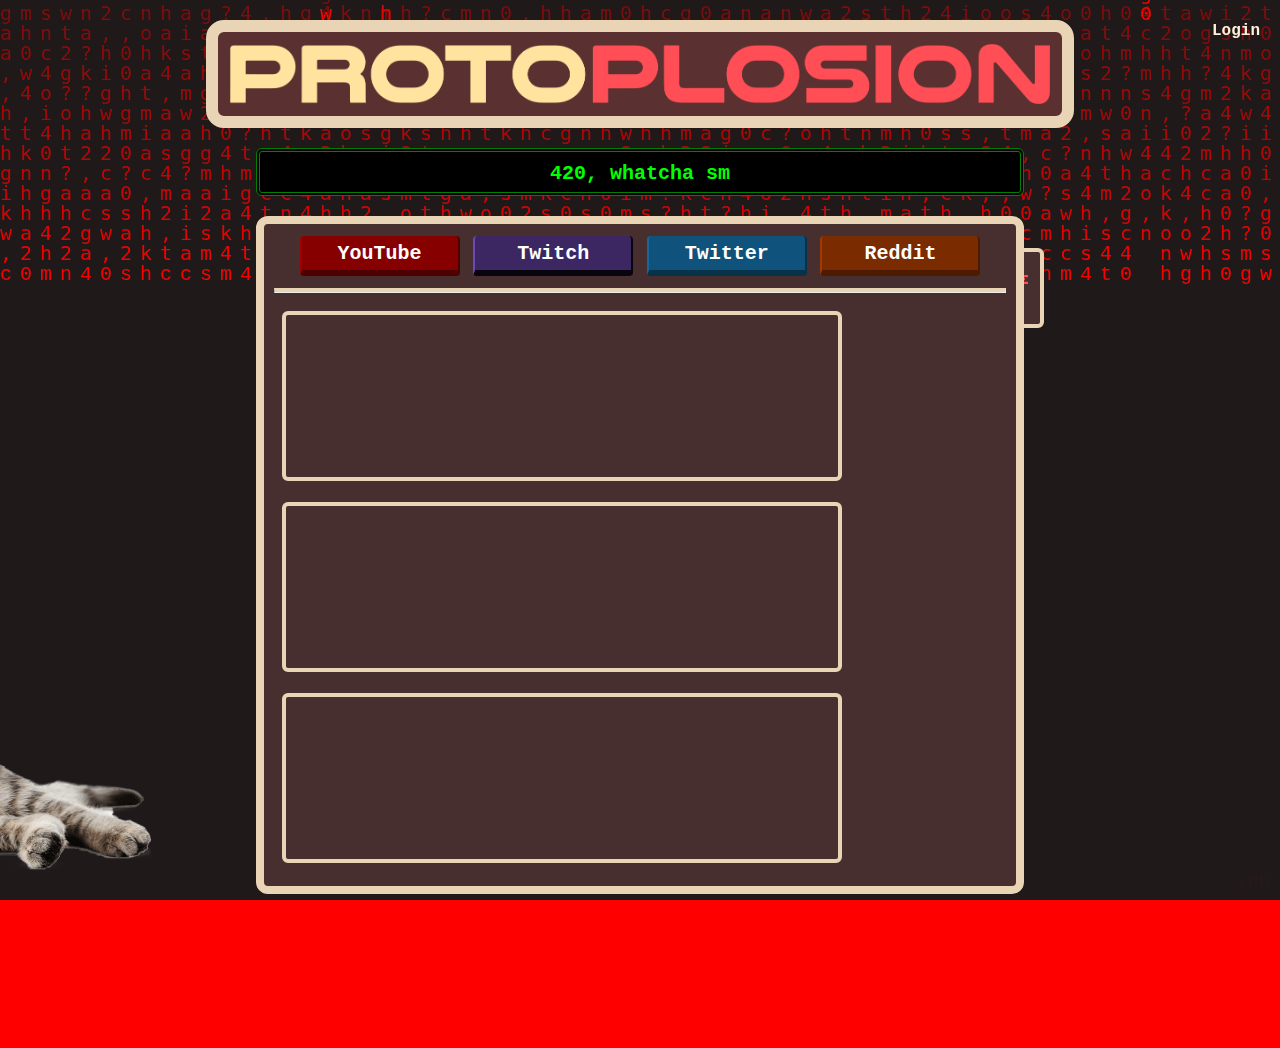
==== index.html @ 3b6937c6 "adjustments" ====
<!DOCTYPE html>
<html lang="en">
    <head>
        <title>Protoplosion</title>
        <meta charset="UTF-8">
        <meta name="description" content="Protoplosion's Offical Website - (Insert splashtext here)">
        <meta name="keywords" content="proto, prototype, protoplosion, games, game, youtube, offical, twitch, twitter, reddit, prototyperror, prototyp, error, mrmrmr, mrprototype, mrpr0totype, minecraft, roblox, portal, tf2, halflife">
        <meta name="author" content="Protoplosion">
        <meta name="viewport" content="width=device-width, initial-scale=1.0">
        <meta name="secret" content="message">
        <link rel="icon" href="icon.ico">
        <link rel="stylesheet" href="style.css">
    </head>
    <body>
        <canvas id="canvas-background"></canvas>
        <div id="top">
            <div id="title">
                <a href="https://youtube.com/@protoplosion"><img src="title.png"></img></a>
            </div>
            <div id="login">
                <button id="login-btn" onclick="location.href='login/';">Login</button>
            </div>
        </div>
        <div id="main">
            <div id="splashbox">
                <h2 id="splashtext" onclick="newSplash();">404</h2>
            </div>
            <div id="misc-links">
                <a class="uthyr" href="uthyr/">Clavis of Uthyr</a>
                <a class="facility" href="facility/">facilitee timeline</a>
                <a class="facility-prime" href="facility-prime/">Pioneer Labs Timeline</a>
            </div>
            <div id="submain">
                <button id="youtube" onclick="location.href='https://youtube.com/@protoplosion';">YouTube</button>
                <button id="twitch" onclick="linkUnavailable('twitch');">Twitch</button>
                <button id="twitter" onclick="linkUnavailable('twitter');">Twitter</button>
                <button id="reddit" onclick="linkUnavailable('reddit');">Reddit</button>
                <hr>
                <div id="games">
                    <iframe id="itch" src="https://itch.io/embed/1841695?linkback=true&amp;border_width=0&amp;bg_color=5a3030&amp;fg_color=fff0da&amp;link_color=ff4e56&amp;border_color=e9d5b6"><a href="https://protoplosion.itch.io/chamber-zero">Chamber: Zero by Protoplosion</a></iframe><br>
                    <iframe id="itch" src="https://itch.io/embed/1848186?linkback=true&amp;border_width=0&amp;bg_color=5a3030&amp;fg_color=fff0da&amp;link_color=ff4e56&amp;border_color=e9d5b6"><a href="https://protoplosion.itch.io/decorate-it">Decorate It! by Protoplosion</a></iframe><br>
                    <iframe id="itch" src="https://itch.io/embed/1211657?linkback=true&amp;border_width=0&amp;bg_color=5a3030&amp;fg_color=fff0da&amp;link_color=ff4e56&amp;border_color=e9d5b6"><a href="https://protoplosion.itch.io/corrupt">Corrupt by Protoplosion</a></iframe>
                </div>
            </div>
            <div id="field">
                <p>72616e646f6d2d776562736974652d6d6164652d62792d70726f746f2d686f737465642d6f6e2e6e65746c6966792e617070</p>
            </div>
        </div>
        <div id="cat">
            <img id="catimg" src="cat.png" onclick="meow();"></img>
        </div>
        <div id="hidden">
            <h3 onclick="sup()">sup</h3>
        </div>
        <img id="tardis" src="tardis.webp" onclick="dematerialise();"></img>
        <script src="script.js"></script>
    </body>
</html>
---- style.css ----
* {
    padding: 0;
    margin: 0;
    font-family: "Courier New", "Courier", monospace;
    font-weight: bold;
    user-select: none;
}

:root {
    --color0: #fff0da; /*text colour*/
    --color1: #5a3030; /*primary*/
    --color2: #482f2f; /*secondary*/
    --color3: #261919; /*background*/
    --color4: #e9d5b6; /*border colour*/
    --color5: #ff4e56; /*link colour*/
}

body {
    background-color: #ff0000;
    background-image: url("vignette.png");
    background-repeat: no-repeat;
    background-attachment: fixed;
    background-size: 100%;
    text-align: center;
    color: var(--color0);
    margin: 0;
    padding: 0;
    position: absolute;
    top: 0;
    left: 0;
    width: 100%;
    height: 100%;
    animation: fadeInAnimation ease 86400s;
    animation-iteration-count: 1;
    animation-fill-mode: forwards;
}

@keyframes fadeInAnimation {
    0% {opacity: 1;}
    100% {opacity: 0;}
}

#canvas-background {
    position: fixed;
    top: 0;
    left: 0;
    width: 100%;
    height: 100%;
}

#top {
    position: relative;
    margin-top: 20px;
    width: 100%;
}

#title {
    background: var(--color1);
    margin: auto;
    border-width: 12px;
    border-radius: 18px;
    border-style: solid;
    border-color: var(--color4);
    padding: 12px;
    width: fit-content;
    height: 60px;
}

#login {
    position: absolute;
    height: 100%;
    top: -6px;
    right: 6px;
}

#main {
    position: relative;
    margin: 0 20%;
    height: 100%;
}

#splashbox {
    background: #000000;
    margin-top: 20px;
    border-width: 4px;
    border-radius: 6px;
    border-style: double;
    border-color: #008000;
    padding: 10px;
    height: 20px;
}

#misc-links {
    background: var(--color2);
    border-width: 4px;
    border-radius: 6px;
    border-style: solid;
    border-color: var(--color4);
    position: absolute;
    top: 100px;
    right: -20px;
    width: 240px;
    transition: right 0.2s;
    z-index: 5;
}

#misc-links:hover {right: -240px;}

#misc-links a {
    font-weight: 100;
    color: var(--color5);
    text-align: left;
    padding: 4px;
    padding-left: 20px;
    display: block;
    transition: background 0.2s;
}

@font-face {
    font-family: uthyr;
    src: url(uthyr/fonts/stowe-open-face/STOWE_OF.otf);
}

a.uthyr {font-family: uthyr;}

@font-face {
    font-family: facility;
    src: url(facility/fonts/cyberdyne/cyberdyne.ttf);
}

a.facility {font-family: facility;}

@font-face {
    font-family: facility-prime;
    src: url(facility-prime/fonts/bugaki/Bugaki.ttf);
}

a.facility-prime {font-family: facility-prime;}

#misc-links a:hover {
    color: var(--color0);
    background: var(--color1);
}

#submain {
    background: var(--color2);
    margin-top: 20px;
    border-width: 8px;
    border-radius: 12px;
    border-style: solid;
    border-color: var(--color4);
    padding: 10px;
    position: relative;
    z-index: 10;
}

#games {text-align: left;}

#itch {
    margin: 8px;
    border-width: 4px;
    border-radius: 6px;
    border-style: solid;
    border-color: var(--color4);
    width: 552px;
    height: 162px;
    transition: width 0.5s;
}

#itch:hover {width: 752px;}

#cat {
    position: absolute;
    bottom: 10px;
    left: -400px;
}

#catimg {transition: transform 0.3s cubic-bezier(0.165, 0.84, 0.44, 1);}

#catimg:hover {transform: translateX(350px);}

#hidden {
    color: var(--color3);
    position: fixed;
    bottom: 8px;
    right: 10px;
    transition: color 1s ease-in-out;
    cursor: help;
}

#hidden:hover {color: var(--color0);}

#tardis {
    position: fixed;
    top: 0%;
    left: -10%;
    width: 10%;
    height: auto;
    animation: tardisFly linear 3s;
    animation-iteration-count: 1;
    animation-delay: 120s;
}

.dematerialise {
    transition: 2s;
    opacity: 0%;
}

@keyframes tardisFly {
    0% {top: 20%; left: -10%;}
    100% {top: 60%; left: 100%;}
}

h1 {font-size: 40px;}

img {height: 100%;}

p {
    color: #00000000;
    margin: 10px;
    font-size: 8px;
    text-align: left;
}

a {
    color: var(--color0);
    text-decoration: none;
}

hr {
    margin: 10px 0px;
    border-top: 4px solid var(--color4);
}

h2 {
    font-size: 20px;
    color: #00ff00;
    white-space: nowrap;
    overflow: hidden;
    text-overflow: ellipsis;
}

button {
    background: var(--color1);
    margin: 2px;
    border-width: 2px;
    border-top: 0px;
    border-bottom: 6px;
    border-radius: 4px;
    border-style: outset;
    border-color: var(--color1);
    padding: 0;
    width: 160px;
    height: 40px;
    text-align: center;
    font-size: 20px;
    cursor: pointer;
    color: #ffffff;
    white-space: nowrap;
    transition: background 0.2s ease-in-out, border-color 0.2s ease-in-out;
}

#login-btn {
    background: none;
    border: none;
    padding: 6px 12px;
    width: fit-content;
    height: fit-content;
    font-size: 16px;
    color: var(--color0);
}

#youtube {
    background: #860000;
    border-color: #a10000;
}

#twitch {
    background: #3c2763;
    border-color: #3c2763;
}

#twitter {
    background: #0f527c;
    border-color: #13699e;
}

#reddit {
    background: #7a2b00;
    border-color: #a33800;
}

#youtube:hover {
    background: #ff0000;
    border-color: #ff0000;
}

#twitch:hover {
    background: #6441a5;
    border-color: #6441a5;
}

#twitter:hover {
    background: #1da1f2;
    border-color: #1da1f2;
}

#reddit:hover {
    background: #ff5700;
    border-color: #ff5700;
}
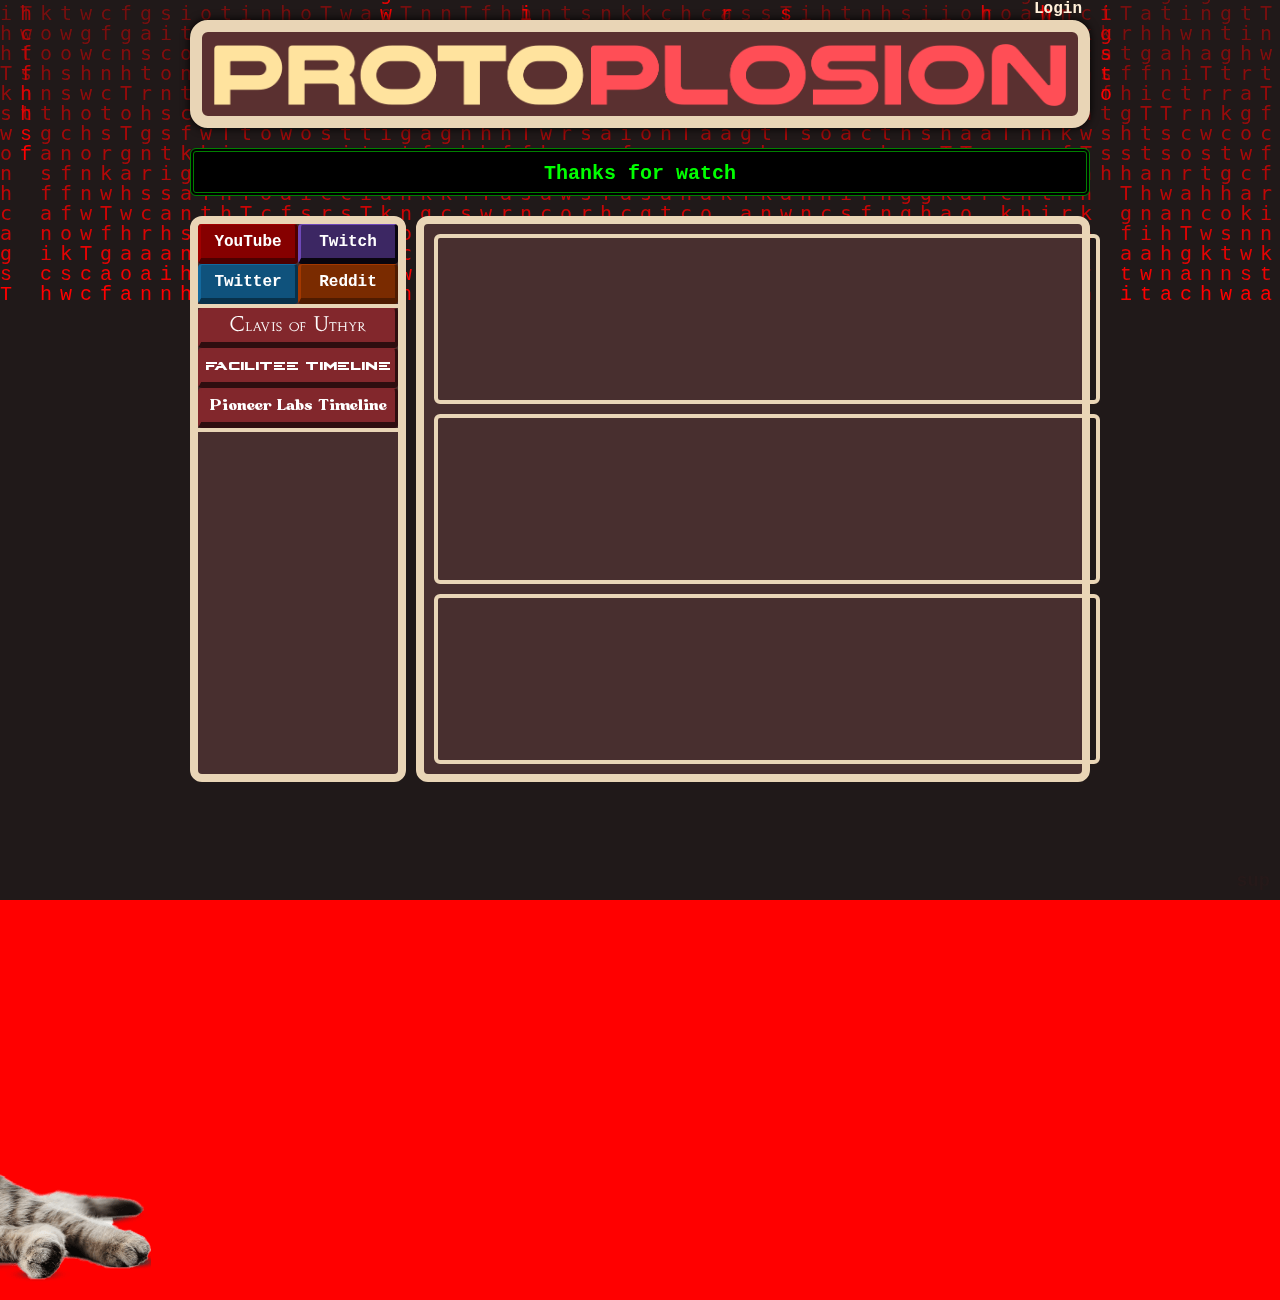
==== commit b5b1b9b6: "better ui" ====
--- a/index.html
+++ b/index.html
@@ -13,46 +13,47 @@
     </head>
     <body>
         <canvas id="canvas-background"></canvas>
-        <div id="top">
+        <div id="main">
             <div id="title">
-                <a href="https://youtube.com/@protoplosion"><img src="title.png"></img></a>
+                <a href="https://youtube.com/@protoplosion"><img src="title.png"></a>
             </div>
             <div id="login">
                 <button id="login-btn" onclick="location.href='login/';">Login</button>
             </div>
-        </div>
-        <div id="main">
             <div id="splashbox">
                 <h2 id="splashtext" onclick="newSplash();">404</h2>
             </div>
-            <div id="misc-links">
-                <a class="uthyr" href="uthyr/">Clavis of Uthyr</a>
-                <a class="facility" href="facility/">facilitee timeline</a>
-                <a class="facility-prime" href="facility-prime/">Pioneer Labs Timeline</a>
-            </div>
-            <div id="submain">
-                <button id="youtube" onclick="location.href='https://youtube.com/@protoplosion';">YouTube</button>
-                <button id="twitch" onclick="linkUnavailable('twitch');">Twitch</button>
-                <button id="twitter" onclick="linkUnavailable('twitter');">Twitter</button>
-                <button id="reddit" onclick="linkUnavailable('reddit');">Reddit</button>
-                <hr>
-                <div id="games">
-                    <iframe id="itch" src="https://itch.io/embed/1841695?linkback=true&amp;border_width=0&amp;bg_color=5a3030&amp;fg_color=fff0da&amp;link_color=ff4e56&amp;border_color=e9d5b6"><a href="https://protoplosion.itch.io/chamber-zero">Chamber: Zero by Protoplosion</a></iframe><br>
-                    <iframe id="itch" src="https://itch.io/embed/1848186?linkback=true&amp;border_width=0&amp;bg_color=5a3030&amp;fg_color=fff0da&amp;link_color=ff4e56&amp;border_color=e9d5b6"><a href="https://protoplosion.itch.io/decorate-it">Decorate It! by Protoplosion</a></iframe><br>
-                    <iframe id="itch" src="https://itch.io/embed/1211657?linkback=true&amp;border_width=0&amp;bg_color=5a3030&amp;fg_color=fff0da&amp;link_color=ff4e56&amp;border_color=e9d5b6"><a href="https://protoplosion.itch.io/corrupt">Corrupt by Protoplosion</a></iframe>
-                </div>
-            </div>
+            <table id="submain">
+                <tr>
+                    <td id="nav">
+                        <button id="youtube" onclick="location.href='https://youtube.com/@protoplosion';" onmouseover="keypress();">YouTube</button>
+                        <button id="twitch" onclick="linkUnavailable('twitch');" onmouseover="keypress();">Twitch</button>
+                        <button id="twitter" onclick="linkUnavailable('twitter');" onmouseover="keypress();">Twitter</button>
+                        <button id="reddit" onclick="linkUnavailable('reddit');" onmouseover="keypress();">Reddit</button>
+                        <hr>
+                        <button id="uthyr" onclick="location.href='uthyr/';" onmouseover="keypress();">Clavis of Uthyr</button>
+                        <button id="facility" onclick="location.href='facility/';" onmouseover="keypress();">facilitee timeline</button>
+                        <button id="facility-prime" onclick="location.href='facility-prime/';" onmouseover="keypress();">Pioneer Labs Timeline</button>
+                        <hr>
+                    </td>
+                    <td id="content">
+                        <iframe id="itch" src="https://itch.io/embed/1841695?linkback=true&amp;border_width=0&amp;bg_color=5a3030&amp;fg_color=fff0da&amp;link_color=ff4e56&amp;border_color=e9d5b6"><a href="https://protoplosion.itch.io/chamber-zero">Chamber: Zero by Protoplosion</a></iframe>
+                        <iframe id="itch" src="https://itch.io/embed/1848186?linkback=true&amp;border_width=0&amp;bg_color=5a3030&amp;fg_color=fff0da&amp;link_color=ff4e56&amp;border_color=e9d5b6"><a href="https://protoplosion.itch.io/decorate-it">Decorate It! by Protoplosion</a></iframe>
+                        <iframe id="itch" src="https://itch.io/embed/1211657?linkback=true&amp;border_width=0&amp;bg_color=5a3030&amp;fg_color=fff0da&amp;link_color=ff4e56&amp;border_color=e9d5b6"><a href="https://protoplosion.itch.io/corrupt">Corrupt by Protoplosion</a></iframe>
+                    </td>
+                </tr>
+            </table>
             <div id="field">
                 <p>72616e646f6d2d776562736974652d6d6164652d62792d70726f746f2d686f737465642d6f6e2e6e65746c6966792e617070</p>
             </div>
         </div>
         <div id="cat">
-            <img id="catimg" src="cat.png" onclick="meow();"></img>
+            <img id="catimg" src="cat.png" onclick="meow();">
         </div>
         <div id="hidden">
             <h3 onclick="sup()">sup</h3>
         </div>
-        <img id="tardis" src="tardis.webp" onclick="dematerialise();"></img>
+        <img id="tardis" src="tardis.webp" onclick="dematerialise();">
         <script src="script.js"></script>
     </body>
 </html>
--- a/style.css
+++ b/style.css
@@ -4,6 +4,7 @@
     font-family: "Courier New", "Courier", monospace;
     font-weight: bold;
     user-select: none;
+    cursor: url(cursor.png), pointer;
 }
 
 :root {
@@ -56,7 +57,7 @@
 
 #title {
     background: var(--color1);
-    margin: auto;
+    margin: 0 10px;
     border-width: 12px;
     border-radius: 18px;
     border-style: solid;
@@ -64,6 +65,11 @@
     padding: 12px;
     width: fit-content;
     height: 60px;
+    box-shadow: 0px 0px 10px 0px black;
+}
+
+#title img {
+    width: 100%;
 }
 
 #login {
@@ -74,13 +80,16 @@
 }
 
 #main {
+    margin: auto;
+    padding-top: 20px;
     position: relative;
-    margin: 0 20%;
+    width: 920px;
     height: 100%;
 }
 
 #splashbox {
     background: #000000;
+    margin: 0 10px;
     margin-top: 20px;
     border-width: 4px;
     border-radius: 6px;
@@ -88,94 +97,60 @@
     border-color: #008000;
     padding: 10px;
     height: 20px;
-}
-
-#misc-links {
+    cursor: url(cursor-splash.png), auto;
+}
+
+#splashtext {cursor: url(cursor-splash.png), auto;}
+
+#submain {
+    margin-top: 20px;
+    border-spacing: 10px 0;
+}
+
+#submain td {
     background: var(--color2);
+    border-width: 8px;
+    border-radius: 12px;
+    border-style: solid;
+    border-color: var(--color4);
+    vertical-align: top;
+}
+
+#nav table {
+    border-right: 0px;
+    border-collapse: collapse;
+}
+
+hr {
+    border: none;
+    border-top: 4px solid var(--color4);
+    width: 100%;
+}
+
+#content {width: 100%;}
+
+#itch {
+    margin: 10px;
     border-width: 4px;
     border-radius: 6px;
     border-style: solid;
     border-color: var(--color4);
-    position: absolute;
-    top: 100px;
-    right: -20px;
-    width: 240px;
-    transition: right 0.2s;
-    z-index: 5;
-}
-
-#misc-links:hover {right: -240px;}
-
-#misc-links a {
-    font-weight: 100;
-    color: var(--color5);
-    text-align: left;
-    padding: 4px;
-    padding-left: 20px;
+    width: 100%;
+    height: 162px;
     display: block;
-    transition: background 0.2s;
-}
-
-@font-face {
-    font-family: uthyr;
-    src: url(uthyr/fonts/stowe-open-face/STOWE_OF.otf);
-}
-
-a.uthyr {font-family: uthyr;}
-
-@font-face {
-    font-family: facility;
-    src: url(facility/fonts/cyberdyne/cyberdyne.ttf);
-}
-
-a.facility {font-family: facility;}
-
-@font-face {
-    font-family: facility-prime;
-    src: url(facility-prime/fonts/bugaki/Bugaki.ttf);
-}
-
-a.facility-prime {font-family: facility-prime;}
-
-#misc-links a:hover {
-    color: var(--color0);
-    background: var(--color1);
-}
-
-#submain {
-    background: var(--color2);
-    margin-top: 20px;
-    border-width: 8px;
-    border-radius: 12px;
-    border-style: solid;
-    border-color: var(--color4);
-    padding: 10px;
-    position: relative;
-    z-index: 10;
-}
-
-#games {text-align: left;}
-
-#itch {
-    margin: 8px;
-    border-width: 4px;
-    border-radius: 6px;
-    border-style: solid;
-    border-color: var(--color4);
-    width: 552px;
-    height: 162px;
     transition: width 0.5s;
 }
-
-#itch:hover {width: 752px;}
 
 #cat {
     position: absolute;
-    bottom: 10px;
+    bottom: -400px;
     left: -400px;
 }
 
-#catimg {transition: transform 0.3s cubic-bezier(0.165, 0.84, 0.44, 1);}
+#catimg {
+    cursor: url(hand.png), auto;
+    transition: transform 0.3s cubic-bezier(0.165, 0.84, 0.44, 1);
+}
 
 #catimg:hover {transform: translateX(350px);}
 
@@ -185,7 +160,10 @@
     bottom: 8px;
     right: 10px;
     transition: color 1s ease-in-out;
-    cursor: help;
+}
+
+h3 {
+    cursor: url(cursor-help.png), auto;
 }
 
 #hidden:hover {color: var(--color0);}
@@ -198,7 +176,8 @@
     height: auto;
     animation: tardisFly linear 3s;
     animation-iteration-count: 1;
-    animation-delay: 120s;
+    animation-delay: 10s;
+    z-index: 15;
 }
 
 .dematerialise {
@@ -213,23 +192,18 @@
 
 h1 {font-size: 40px;}
 
-img {height: 100%;}
+
 
 p {
     color: #00000000;
     margin: 10px;
-    font-size: 8px;
-    text-align: left;
+    font-size: 10px;
+    user-select: auto;
 }
 
 a {
     color: var(--color0);
     text-decoration: none;
-}
-
-hr {
-    margin: 10px 0px;
-    border-top: 4px solid var(--color4);
 }
 
 h2 {
@@ -241,23 +215,28 @@
 }
 
 button {
-    background: var(--color1);
-    margin: 2px;
-    border-width: 2px;
-    border-top: 0px;
+    background: #82272c;
+    margin: 0;
+    border-width: 3px;
+    border-top: 1px;
     border-bottom: 6px;
     border-radius: 4px;
     border-style: outset;
-    border-color: var(--color1);
+    border-color: #82272c;
     padding: 0;
-    width: 160px;
+    width: 200px;
     height: 40px;
     text-align: center;
-    font-size: 20px;
-    cursor: pointer;
+    font-size: 16px;
     color: #ffffff;
     white-space: nowrap;
-    transition: background 0.2s ease-in-out, border-color 0.2s ease-in-out;
+    float: left;
+    transition: background 0.1s ease-in-out, border-color 0.1s ease-in-out;
+}
+
+button:hover {
+    background: var(--color5);
+    border-color: var(--color5);
 }
 
 #login-btn {
@@ -273,21 +252,25 @@
 #youtube {
     background: #860000;
     border-color: #a10000;
+    width: 100px;
 }
 
 #twitch {
     background: #3c2763;
     border-color: #3c2763;
+    width: 100px;
 }
 
 #twitter {
     background: #0f527c;
     border-color: #13699e;
+    width: 100px;
 }
 
 #reddit {
     background: #7a2b00;
     border-color: #a33800;
+    width: 100px;
 }
 
 #youtube:hover {
@@ -309,3 +292,36 @@
     background: #ff5700;
     border-color: #ff5700;
 }
+
+@font-face {
+    font-family: uthyr;
+    src: url(uthyr/fonts/stowe-titling/STOWE___.otf);
+}
+
+#uthyr {
+    font-family: uthyr;
+    font-size: 20px;
+    font-weight: 100;
+}
+
+@font-face {
+    font-family: facility;
+    src: url(facility/fonts/cyberdyne/cyberdyne.ttf);
+}
+
+#facility {
+    font-family: facility;
+    font-size: 14px;
+    font-weight: 100;
+}
+
+@font-face {
+    font-family: facility-prime;
+    src: url(facility-prime/fonts/bugaki/Bugaki.ttf);
+}
+
+#facility-prime {
+    font-family: facility-prime;
+    font-size: 14px;
+    font-weight: 100;
+}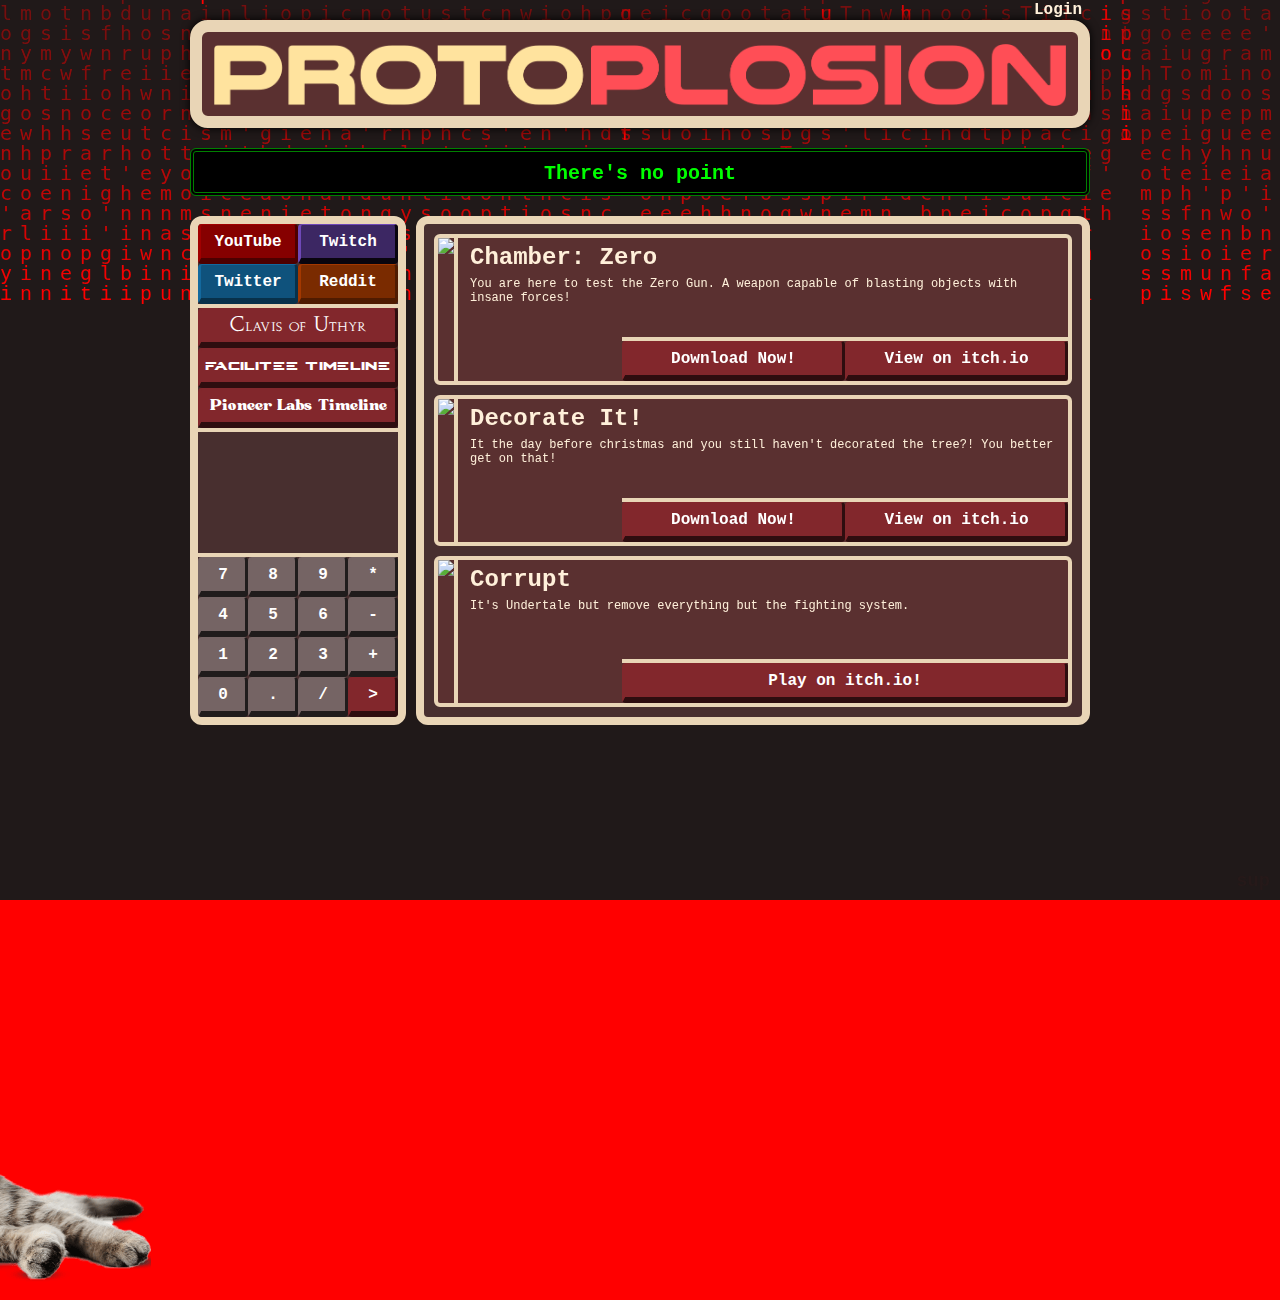
==== commit 2ebdc1d3: "keypad and polish" ====
--- a/index.html
+++ b/index.html
@@ -18,7 +18,7 @@
                 <a href="https://youtube.com/@protoplosion"><img src="title.png"></a>
             </div>
             <div id="login">
-                <button id="login-btn" onclick="location.href='login/';">Login</button>
+                <a id="login-btn" href="login/">Login</a>
             </div>
             <div id="splashbox">
                 <h2 id="splashtext" onclick="newSplash();">404</h2>
@@ -26,20 +26,65 @@
             <table id="submain">
                 <tr>
                     <td id="nav">
-                        <button id="youtube" onclick="location.href='https://youtube.com/@protoplosion';" onmouseover="keypress();">YouTube</button>
-                        <button id="twitch" onclick="linkUnavailable('twitch');" onmouseover="keypress();">Twitch</button>
-                        <button id="twitter" onclick="linkUnavailable('twitter');" onmouseover="keypress();">Twitter</button>
-                        <button id="reddit" onclick="linkUnavailable('reddit');" onmouseover="keypress();">Reddit</button>
+                        <button id="youtube" onclick="location.href='https://youtube.com/@protoplosion';">YouTube</button>
+                        <button id="twitch" onclick="linkUnavailable('twitch');">Twitch</button>
+                        <button id="twitter" onclick="linkUnavailable('twitter');">Twitter</button>
+                        <button id="reddit" onclick="linkUnavailable('reddit');">Reddit</button>
                         <hr>
-                        <button id="uthyr" onclick="location.href='uthyr/';" onmouseover="keypress();">Clavis of Uthyr</button>
-                        <button id="facility" onclick="location.href='facility/';" onmouseover="keypress();">facilitee timeline</button>
-                        <button id="facility-prime" onclick="location.href='facility-prime/';" onmouseover="keypress();">Pioneer Labs Timeline</button>
+                        <button id="uthyr" onclick="location.href='uthyr/';">Clavis of Uthyr</button>
+                        <button id="facility" onclick="location.href='facility/';">facilitee timeline</button>
+                        <button id="facility-prime" onclick="location.href='facility-prime/';">Pioneer Labs Timeline</button>
                         <hr>
+                        <div id="keypad">
+                            <hr>
+                            <button class="keypad" onclick="keypad('7');">7</button><button class="keypad" onclick="keypad('8');">8</button><button class="keypad" onclick="keypad('9');">9</button><button class="keypad" onclick="keypad('*');">*</button>
+                            <button class="keypad" onclick="keypad('4');">4</button><button class="keypad" onclick="keypad('5');">5</button><button class="keypad" onclick="keypad('6');">6</button><button class="keypad" onclick="keypad('-');">-</button>
+                            <button class="keypad" onclick="keypad('1');">1</button><button class="keypad" onclick="keypad('2');">2</button><button class="keypad" onclick="keypad('3');">3</button><button class="keypad" onclick="keypad('+');">+</button>
+                            <button class="keypad" onclick="keypad('0');">0</button><button class="keypad" onclick="keypad('.');">.</button><button class="keypad" onclick="keypad('/');">/</button><button class="enter" onclick="enter();">></button>
+                        </div>
                     </td>
                     <td id="content">
-                        <iframe id="itch" src="https://itch.io/embed/1841695?linkback=true&amp;border_width=0&amp;bg_color=5a3030&amp;fg_color=fff0da&amp;link_color=ff4e56&amp;border_color=e9d5b6"><a href="https://protoplosion.itch.io/chamber-zero">Chamber: Zero by Protoplosion</a></iframe>
-                        <iframe id="itch" src="https://itch.io/embed/1848186?linkback=true&amp;border_width=0&amp;bg_color=5a3030&amp;fg_color=fff0da&amp;link_color=ff4e56&amp;border_color=e9d5b6"><a href="https://protoplosion.itch.io/decorate-it">Decorate It! by Protoplosion</a></iframe>
-                        <iframe id="itch" src="https://itch.io/embed/1211657?linkback=true&amp;border_width=0&amp;bg_color=5a3030&amp;fg_color=fff0da&amp;link_color=ff4e56&amp;border_color=e9d5b6"><a href="https://protoplosion.itch.io/corrupt">Corrupt by Protoplosion</a></iframe>
+                        <div class="itch">
+                            <div>
+                                <img src="https://img.itch.zone/aW1nLzEwODA3MDk1LnBuZw==/180x143%23c/X8ldP%2F.png">
+                            </div>
+                            <div class="vr"></div>
+                            <div class="itch-content">
+                                <h2>Chamber: Zero</h2>
+                                <p>You are here to test the Zero Gun. A weapon capable of blasting objects with insane forces!</p>
+                                <div class="itch-buttons">
+                                    <button onclick="window.open('https://protoplosion.itch.io/chamber-zero/purchase?popup=1','popup','width=600,height=600'); return false;">Download Now!</button>
+                                    <button onclick="location.href='https://protoplosion.itch.io/chamber-zero'">View on itch.io</button>
+                                </div>
+                            </div>
+                        </div>
+                        <div class="itch">
+                            <div>
+                                <img src="https://img.itch.zone/aW1nLzEwODQ4MTczLnBuZw==/180x143%23c/inzBnR.png">
+                            </div>
+                            <div class="vr"></div>
+                            <div class="itch-content">
+                                <h2>Decorate It!</h2>
+                                <p>It the day before christmas and you still haven't decorated the tree?! You better get on that!</p>
+                                <div class="itch-buttons">
+                                    <button onclick="window.open('https://protoplosion.itch.io/decorate-it/purchase?popup=1','popup','width=600,height=600'); return false;">Download Now!</button>
+                                    <button onclick="location.href='https://protoplosion.itch.io/decorate-it'">View on itch.io</button>
+                                </div>
+                            </div>
+                        </div>
+                        <div class="itch">
+                            <div>
+                                <img src="https://img.itch.zone/aW1nLzcwNzI1NjIucG5n/180x143%23c/JimC69.png">
+                            </div>
+                            <div class="vr"></div>
+                            <div class="itch-content">
+                                <h2>Corrupt</h2>
+                                <p>It's Undertale but remove everything but the fighting system.</p>
+                                <div class="itch-buttons">
+                                    <button id="play-on-itch" onclick="location.href='https://protoplosion.itch.io/corrupt'">Play on itch.io!</button>
+                                </div>
+                            </div>
+                        </div>
                     </td>
                 </tr>
             </table>
--- a/style.css
+++ b/style.css
@@ -39,6 +39,25 @@
 @keyframes fadeInAnimation {
     0% {opacity: 1;}
     100% {opacity: 0;}
+}
+
+#wall {
+    background: #000000bb;
+    margin: 0;
+    padding: 0;
+    position: fixed;
+    top: 0;
+    left: 0;
+    width: 100%;
+    height: 100%;
+}
+
+#wall button {
+    position: fixed;
+    top: 40%;
+    left: 50%;
+    width: 100px;
+    transform: translate(-50%, -50%);
 }
 
 #canvas-background {
@@ -68,14 +87,11 @@
     box-shadow: 0px 0px 10px 0px black;
 }
 
-#title img {
-    width: 100%;
-}
+#title img {width: 100%;}
 
 #login {
     position: absolute;
-    height: 100%;
-    top: -6px;
+    top: 1px;
     right: 6px;
 }
 
@@ -100,7 +116,14 @@
     cursor: url(cursor-splash.png), auto;
 }
 
-#splashtext {cursor: url(cursor-splash.png), auto;}
+#splashtext {
+    font-size: 20px;
+    color: #00ff00;
+    white-space: nowrap;
+    overflow: hidden;
+    text-overflow: ellipsis;
+    cursor: url(cursor-splash.png), auto;
+}
 
 #submain {
     margin-top: 20px;
@@ -116,10 +139,7 @@
     vertical-align: top;
 }
 
-#nav table {
-    border-right: 0px;
-    border-collapse: collapse;
-}
+#nav {position: relative;}
 
 hr {
     border: none;
@@ -127,19 +147,54 @@
     width: 100%;
 }
 
+#keypad {
+    position: absolute;
+    bottom: 0;
+}
+
 #content {width: 100%;}
 
-#itch {
+.itch {
+    background: var(--color1);
     margin: 10px;
     border-width: 4px;
     border-radius: 6px;
     border-style: solid;
     border-color: var(--color4);
-    width: 100%;
-    height: 162px;
-    display: block;
-    transition: width 0.5s;
-}
+    position: relative;
+    height: 143px;
+    text-align: left;
+    display: flex;
+}
+
+.itch div {float: left;}
+
+.vr {
+    border-left: 4px solid var(--color4);
+    height: 100%;
+}
+
+.itch h2 {
+    font-size: 24px;
+    padding: 6px 12px;
+}
+
+.itch p {
+    font-size: 12px;
+    font-weight: 100;
+    padding: 0 12px;
+}
+
+.itch-buttons {
+    border-top: 4px solid var(--color4);
+    position: absolute;
+    bottom: 0;
+    left: 184px;
+}
+
+.itch button {width: 223px;}
+
+#play-on-itch {width: 446px;}
 
 #cat {
     position: absolute;
@@ -162,9 +217,7 @@
     transition: color 1s ease-in-out;
 }
 
-h3 {
-    cursor: url(cursor-help.png), auto;
-}
+h3 {cursor: url(cursor-help.png), auto;}
 
 #hidden:hover {color: var(--color0);}
 
@@ -176,7 +229,7 @@
     height: auto;
     animation: tardisFly linear 3s;
     animation-iteration-count: 1;
-    animation-delay: 10s;
+    animation-delay: 120s;
     z-index: 15;
 }
 
@@ -192,9 +245,7 @@
 
 h1 {font-size: 40px;}
 
-
-
-p {
+#field {
     color: #00000000;
     margin: 10px;
     font-size: 10px;
@@ -204,14 +255,6 @@
 a {
     color: var(--color0);
     text-decoration: none;
-}
-
-h2 {
-    font-size: 20px;
-    color: #00ff00;
-    white-space: nowrap;
-    overflow: hidden;
-    text-overflow: ellipsis;
 }
 
 button {
@@ -231,7 +274,7 @@
     color: #ffffff;
     white-space: nowrap;
     float: left;
-    transition: background 0.1s ease-in-out, border-color 0.1s ease-in-out;
+    transition: background 0.05s ease-in-out, border-color 0.1s ease-in-out;
 }
 
 button:hover {
@@ -324,4 +367,17 @@
     font-family: facility-prime;
     font-size: 14px;
     font-weight: 100;
-}+}
+
+.keypad {
+    background: #756464;
+    border-color: #756464;
+    width: 50px;
+}
+
+.keypad:hover {
+    background: #d3bbbb;
+    border-color: #d3bbbb;
+}
+
+.enter {width: 50px;}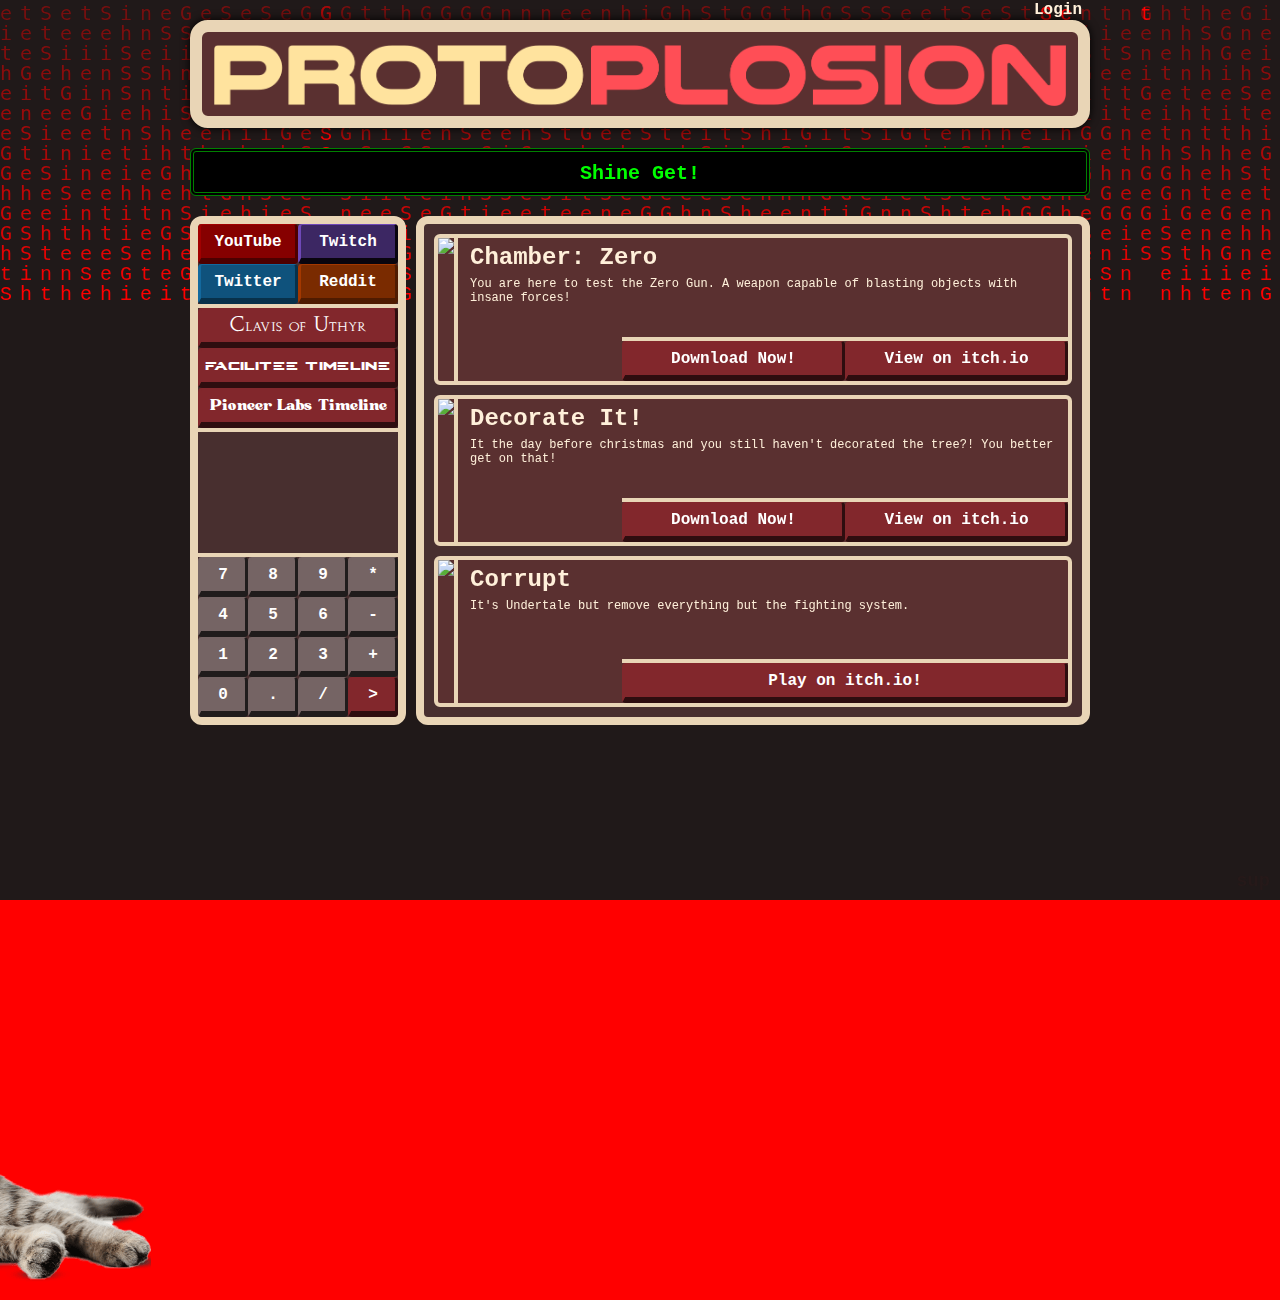
==== commit 3ce7d64b: "added splashes and other tweaks" ====
--- a/index.html
+++ b/index.html
@@ -96,7 +96,7 @@
             <img id="catimg" src="cat.png" onclick="meow();">
         </div>
         <div id="hidden">
-            <h3 onclick="sup()">sup</h3>
+            <h3>sup</h3>
         </div>
         <img id="tardis" src="tardis.webp" onclick="dematerialise();">
         <script src="script.js"></script>
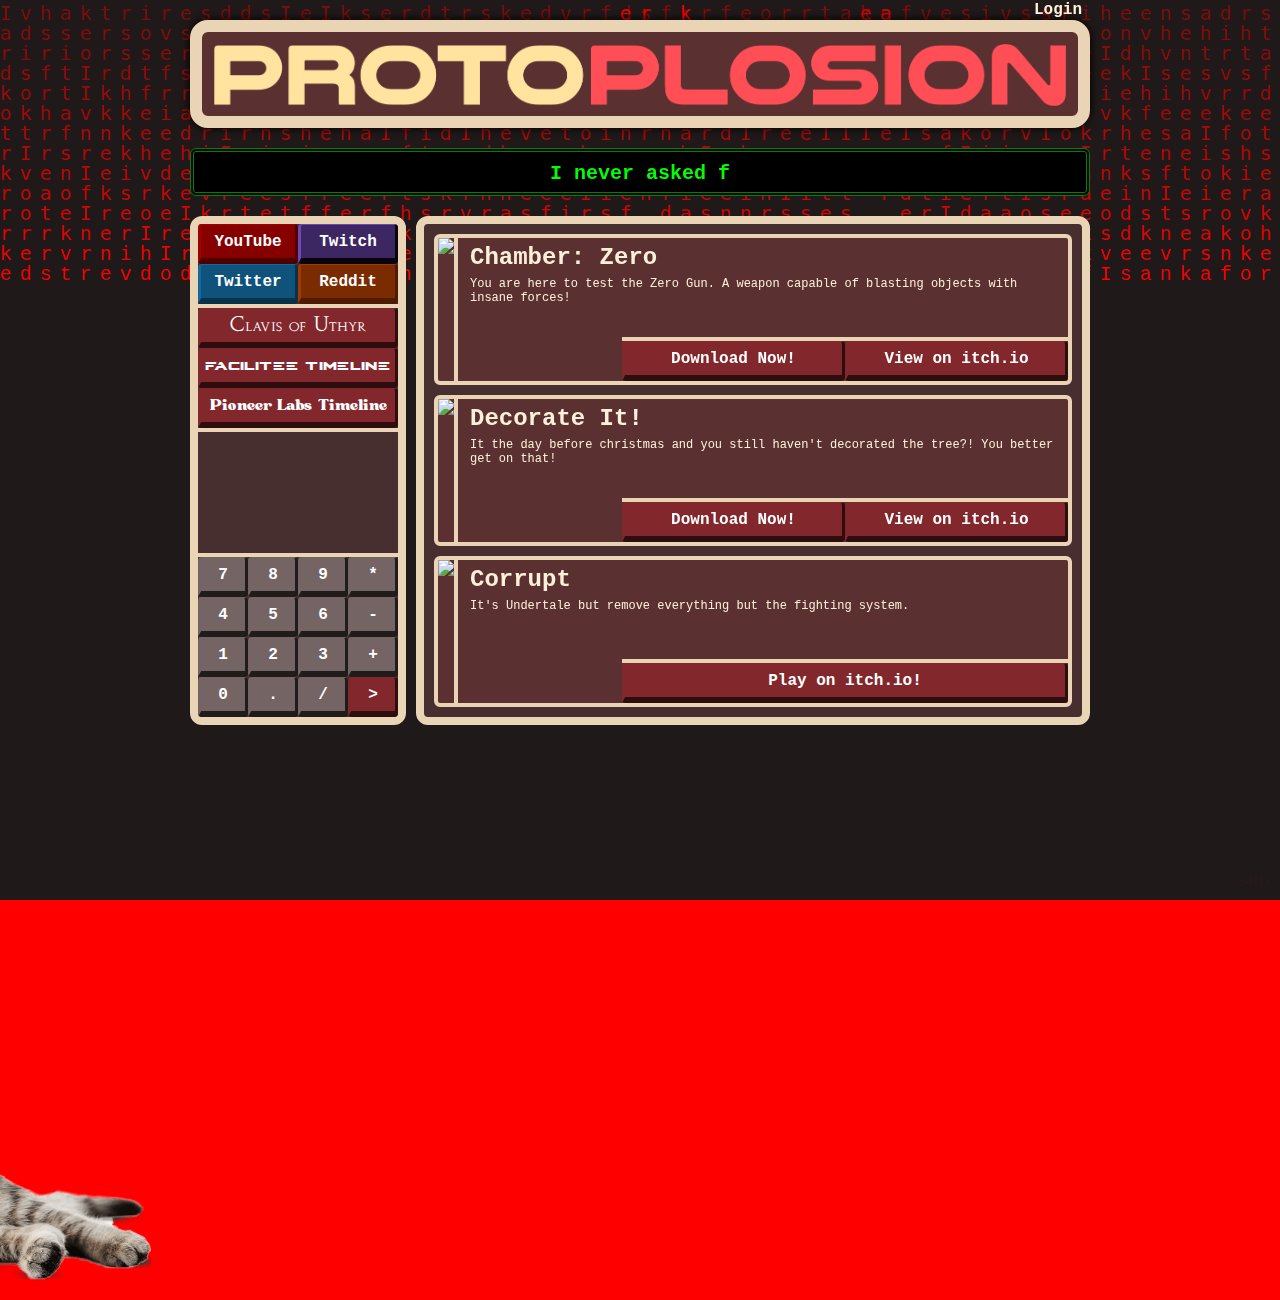
==== commit 3874bbc4: "tweaks and stuff" ====
--- a/index.html
+++ b/index.html
@@ -26,7 +26,7 @@
             <table id="submain">
                 <tr>
                     <td id="nav">
-                        <button id="youtube" onclick="location.href='https://youtube.com/@protoplosion';">YouTube</button>
+                        <button id="youtube" onclick="window.open('https://youtube.com/@protoplosion'); return false;">YouTube</button>
                         <button id="twitch" onclick="linkUnavailable('twitch');">Twitch</button>
                         <button id="twitter" onclick="linkUnavailable('twitter');">Twitter</button>
                         <button id="reddit" onclick="linkUnavailable('reddit');">Reddit</button>
@@ -54,7 +54,7 @@
                                 <p>You are here to test the Zero Gun. A weapon capable of blasting objects with insane forces!</p>
                                 <div class="itch-buttons">
                                     <button onclick="window.open('https://protoplosion.itch.io/chamber-zero/purchase?popup=1','popup','width=600,height=600'); return false;">Download Now!</button>
-                                    <button onclick="location.href='https://protoplosion.itch.io/chamber-zero'">View on itch.io</button>
+                                    <button onclick="window.open('https://protoplosion.itch.io/chamber-zero'); return false;">View on itch.io</button>
                                 </div>
                             </div>
                         </div>
@@ -68,7 +68,7 @@
                                 <p>It the day before christmas and you still haven't decorated the tree?! You better get on that!</p>
                                 <div class="itch-buttons">
                                     <button onclick="window.open('https://protoplosion.itch.io/decorate-it/purchase?popup=1','popup','width=600,height=600'); return false;">Download Now!</button>
-                                    <button onclick="location.href='https://protoplosion.itch.io/decorate-it'">View on itch.io</button>
+                                    <button onclick="window.open('https://protoplosion.itch.io/decorate-it'); return false;">View on itch.io</button>
                                 </div>
                             </div>
                         </div>
@@ -81,7 +81,7 @@
                                 <h2>Corrupt</h2>
                                 <p>It's Undertale but remove everything but the fighting system.</p>
                                 <div class="itch-buttons">
-                                    <button id="play-on-itch" onclick="location.href='https://protoplosion.itch.io/corrupt'">Play on itch.io!</button>
+                                    <button id="play-on-itch" onclick="window.open('https://protoplosion.itch.io/corrupt'); return false;">Play on itch.io!</button>
                                 </div>
                             </div>
                         </div>
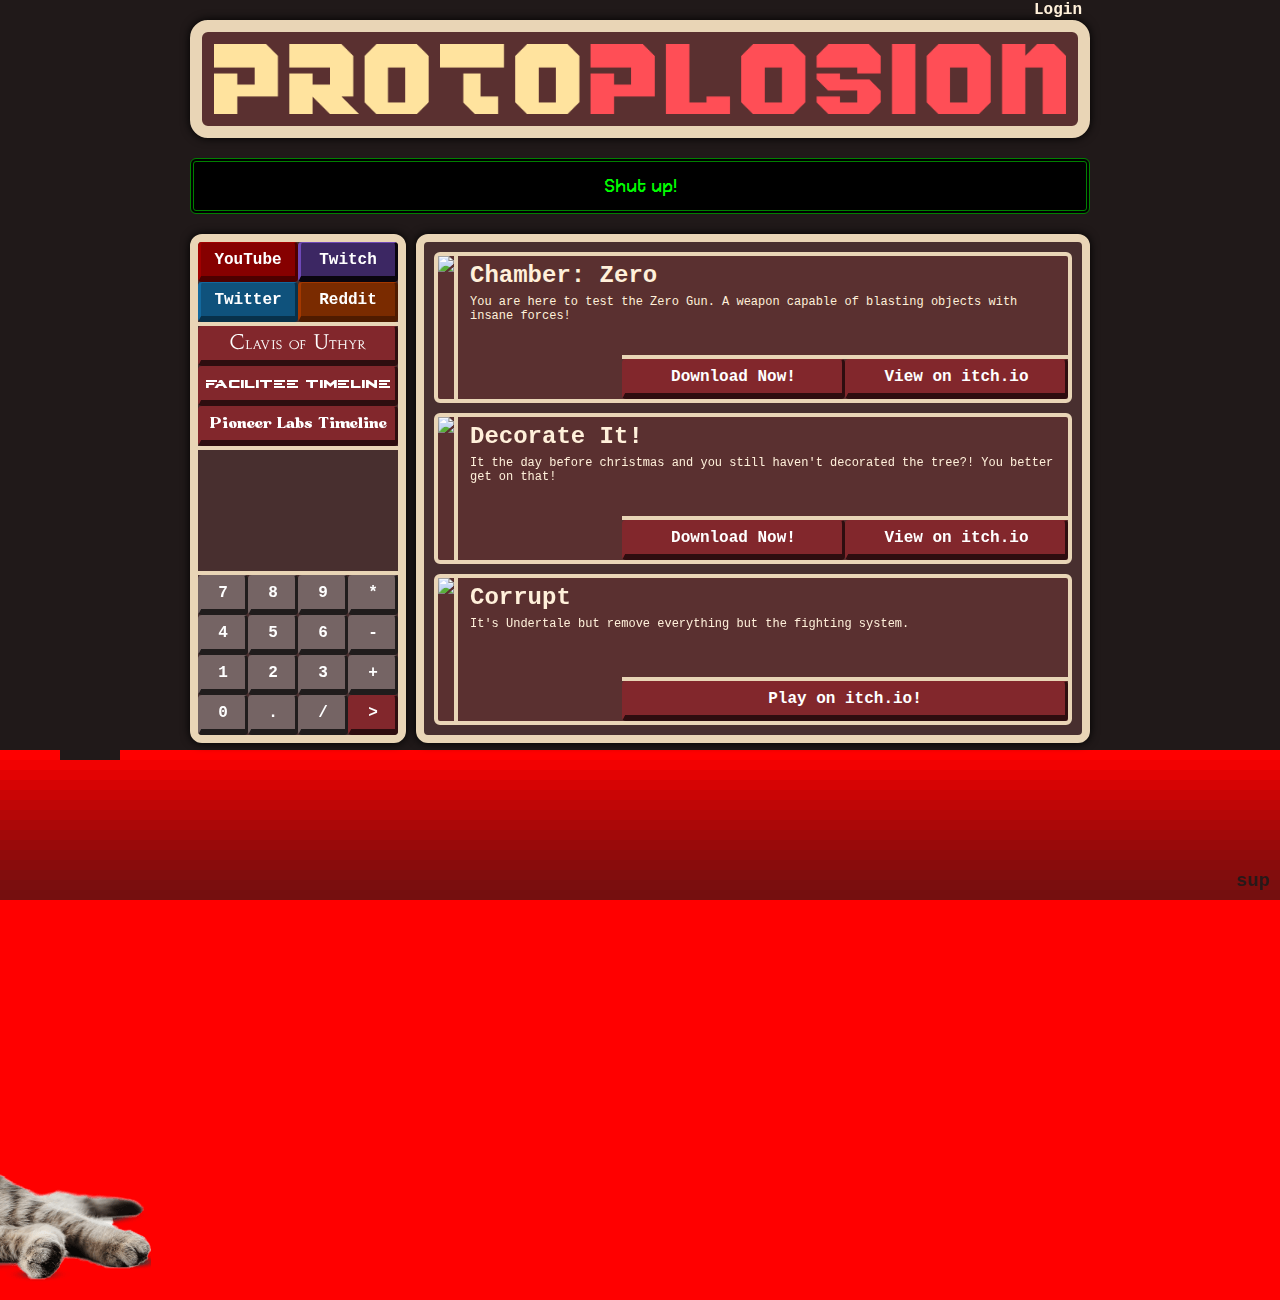
==== commit 4192dfa1: "optimized code" ====
--- a/index.html
+++ b/index.html
@@ -99,6 +99,7 @@
             <h3>sup</h3>
         </div>
         <img id="tardis" src="tardis.webp" onclick="dematerialise();">
+        <script src="arrays.json"></script>
         <script src="script.js"></script>
     </body>
 </html>
--- a/style.css
+++ b/style.css
@@ -1,3 +1,17 @@
+@font-face {
+    font-family: retron;
+    src: url(fonts/Retron2000.ttf);
+}
+
+:root {
+    --color0: #fff0da; /*text colour*/
+    --color1: #5a3030; /*primary*/
+    --color2: #482f2f; /*secondary*/
+    --color3: #261919; /*background*/
+    --color4: #e9d5b6; /*border colour*/
+    --color5: #ff4e56; /*link colour*/
+}
+
 * {
     padding: 0;
     margin: 0;
@@ -7,21 +21,12 @@
     cursor: url(cursor.png), pointer;
 }
 
-:root {
-    --color0: #fff0da; /*text colour*/
-    --color1: #5a3030; /*primary*/
-    --color2: #482f2f; /*secondary*/
-    --color3: #261919; /*background*/
-    --color4: #e9d5b6; /*border colour*/
-    --color5: #ff4e56; /*link colour*/
-}
-
 body {
     background-color: #ff0000;
     background-image: url("vignette.png");
     background-repeat: no-repeat;
     background-attachment: fixed;
-    background-size: 100%;
+    background-size: 100% 100%;
     text-align: center;
     color: var(--color0);
     margin: 0;
@@ -41,6 +46,20 @@
     100% {opacity: 0;}
 }
 
+::-webkit-scrollbar {
+    width: 10px;
+}
+
+::-webkit-scrollbar-track {
+    background: var(--color2);
+    box-shadow: inset 0 0 5px var(--color3);
+}
+
+::-webkit-scrollbar-thumb {
+    background: var(--color4);
+    border-radius: 10px;
+}
+
 #wall {
     background: #000000bb;
     margin: 0;
@@ -83,7 +102,7 @@
     border-color: var(--color4);
     padding: 12px;
     width: fit-content;
-    height: 60px;
+    height: 70px;
     box-shadow: 0px 0px 10px 0px black;
 }
 
@@ -111,13 +130,15 @@
     border-radius: 6px;
     border-style: double;
     border-color: #008000;
-    padding: 10px;
-    height: 20px;
+    padding: 12px;
+    min-height: 24px;
     cursor: url(cursor-splash.png), auto;
 }
 
 #splashtext {
-    font-size: 20px;
+    font-family: retron;
+    font-size: 16px;
+    font-weight: 100;
     color: #00ff00;
     white-space: nowrap;
     overflow: hidden;
@@ -137,6 +158,7 @@
     border-style: solid;
     border-color: var(--color4);
     vertical-align: top;
+    box-shadow: 0px 0px 10px 0px black;
 }
 
 #nav {position: relative;}
@@ -275,6 +297,15 @@
     white-space: nowrap;
     float: left;
     transition: background 0.05s ease-in-out, border-color 0.1s ease-in-out;
+    cursor: url(cursor-pointer1.png) 6 0, pointer;
+    animation: cursor 400ms infinite;
+}
+
+@keyframes cursor {
+    10% {cursor: url(cursor-pointer2.png) 6 0, pointer;}
+    50% {cursor: url(cursor-pointer3.png) 6 0, pointer;}
+    60% {cursor: url(cursor-pointer4.png) 6 0, pointer;}
+    85% {cursor: url(cursor-pointer2.png) 6 0, pointer;}
 }
 
 button:hover {
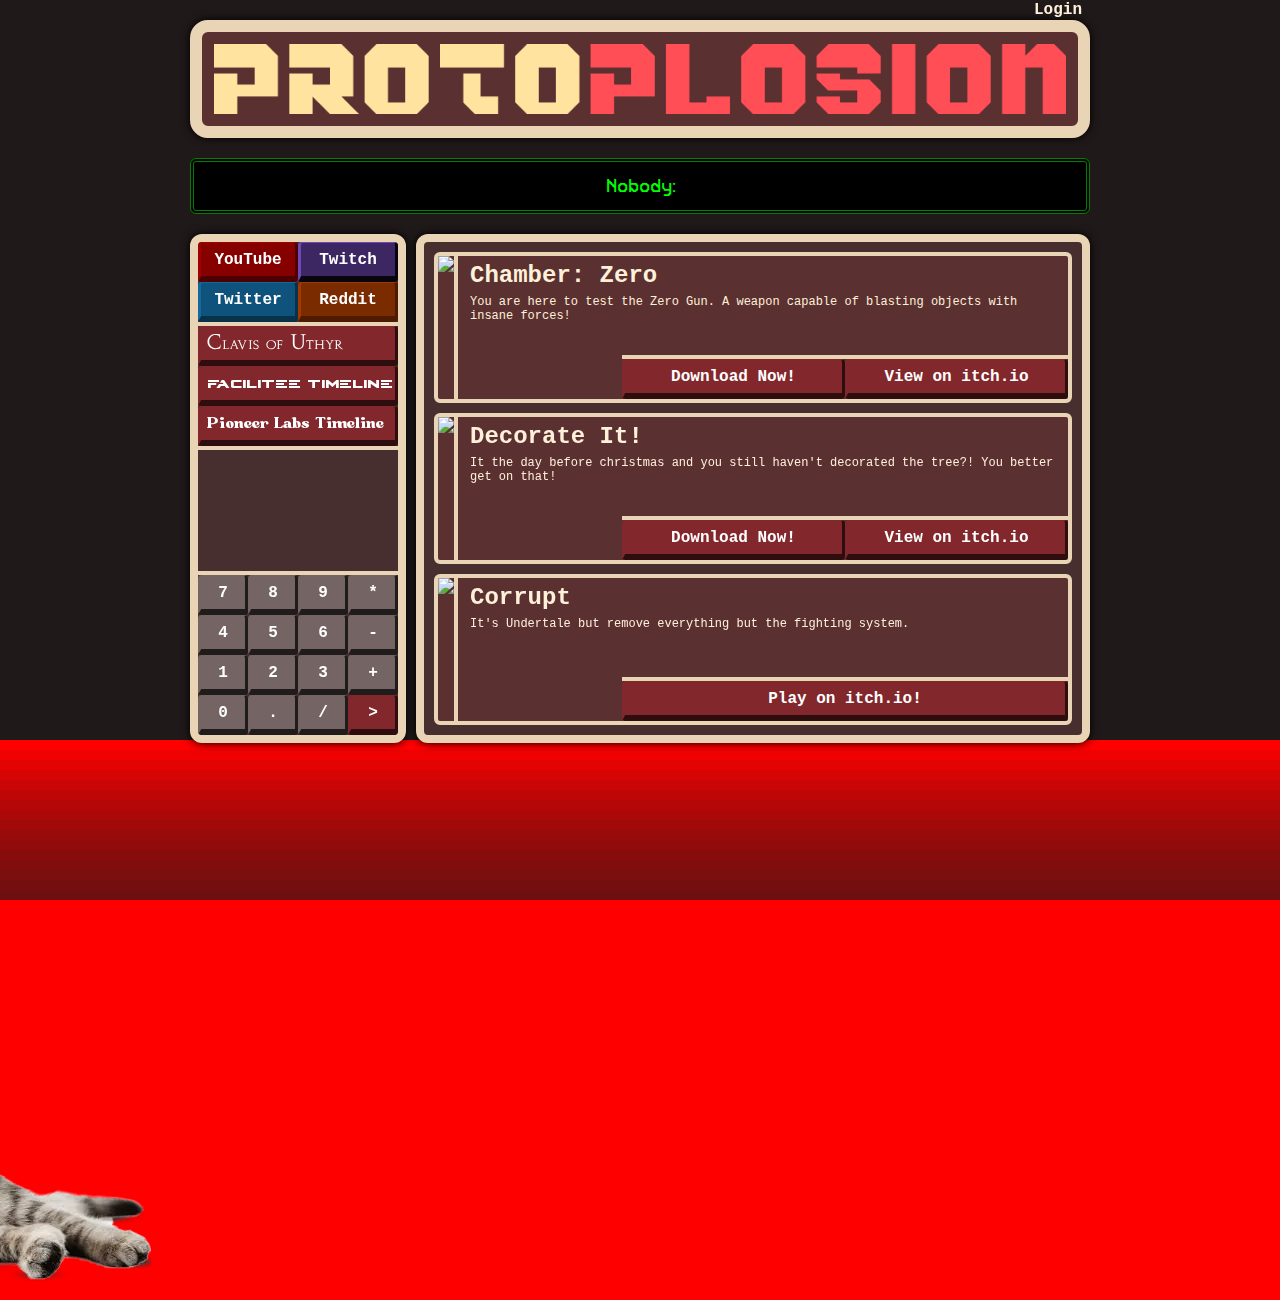
==== commit b6175e59: "uuuuuhhh i optimize aaaaand stuff" ====
--- a/index.html
+++ b/index.html
@@ -31,9 +31,9 @@
                         <button id="twitter" onclick="linkUnavailable('twitter');">Twitter</button>
                         <button id="reddit" onclick="linkUnavailable('reddit');">Reddit</button>
                         <hr>
-                        <button id="uthyr" onclick="location.href='uthyr/';">Clavis of Uthyr</button>
-                        <button id="facility" onclick="location.href='facility/';">facilitee timeline</button>
-                        <button id="facility-prime" onclick="location.href='facility-prime/';">Pioneer Labs Timeline</button>
+                        <button class="nav-btn" id="uthyr" onclick="location.href='uthyr/';">Clavis of Uthyr</button>
+                        <button class="nav-btn" id="facility" onclick="location.href='facility/';">facilitee timeline</button>
+                        <button class="nav-btn" id="facility-prime" onclick="location.href='facility-prime/';">Pioneer Labs Timeline</button>
                         <hr>
                         <div id="keypad">
                             <hr>
@@ -93,10 +93,10 @@
             </div>
         </div>
         <div id="cat">
-            <img id="catimg" src="cat.png" onclick="meow();">
+            <img id="catimg" src="cat.webp" onclick="meow();">
         </div>
         <div id="hidden">
-            <h3>sup</h3>
+            <h3>sup.</h3>
         </div>
         <img id="tardis" src="tardis.webp" onclick="dematerialise();">
         <script src="arrays.json"></script>
--- a/style.css
+++ b/style.css
@@ -23,7 +23,7 @@
 
 body {
     background-color: #ff0000;
-    background-image: url("vignette.png");
+    background-image: url("vignette.webp");
     background-repeat: no-repeat;
     background-attachment: fixed;
     background-size: 100% 100%;
@@ -42,8 +42,19 @@
 }
 
 @keyframes fadeInAnimation {
-    0% {opacity: 1;}
-    100% {opacity: 0;}
+    0% { opacity: 1 }
+    100% { opacity: 0 }
+}
+
+.doABarrelRoll {
+    animation: roll 4s 1;
+    -moz-animation: roll 4s 1;
+    -webkit-animation: roll 4s 1;
+}
+
+@keyframes roll {
+    0% { transform: rotate(0deg) }
+    100% { transform: rotate(360deg) }
 }
 
 ::-webkit-scrollbar {
@@ -106,7 +117,7 @@
     box-shadow: 0px 0px 10px 0px black;
 }
 
-#title img {width: 100%;}
+#title img { width: 100% }
 
 #login {
     position: absolute;
@@ -161,7 +172,7 @@
     box-shadow: 0px 0px 10px 0px black;
 }
 
-#nav {position: relative;}
+#nav { position: relative }
 
 hr {
     border: none;
@@ -174,7 +185,7 @@
     bottom: 0;
 }
 
-#content {width: 100%;}
+#content { width: 100% }
 
 .itch {
     background: var(--color1);
@@ -189,7 +200,7 @@
     display: flex;
 }
 
-.itch div {float: left;}
+.itch div { float: left }
 
 .vr {
     border-left: 4px solid var(--color4);
@@ -214,9 +225,9 @@
     left: 184px;
 }
 
-.itch button {width: 223px;}
-
-#play-on-itch {width: 446px;}
+.itch button { width: 223px }
+
+#play-on-itch { width: 446px }
 
 #cat {
     position: absolute;
@@ -225,23 +236,23 @@
 }
 
 #catimg {
-    cursor: url(hand.png), auto;
+    cursor: url(hand.png) 16 16, auto;
     transition: transform 0.3s cubic-bezier(0.165, 0.84, 0.44, 1);
 }
 
-#catimg:hover {transform: translateX(350px);}
+#catimg:hover { transform: translateX(350px) }
 
 #hidden {
-    color: var(--color3);
+    color: #00000000;
     position: fixed;
     bottom: 8px;
     right: 10px;
     transition: color 1s ease-in-out;
 }
 
-h3 {cursor: url(cursor-help.png), auto;}
-
-#hidden:hover {color: var(--color0);}
+h3 { cursor: url(cursor-help.png), auto }
+
+#hidden:hover { color: var(--color0) }
 
 #tardis {
     position: fixed;
@@ -261,11 +272,11 @@
 }
 
 @keyframes tardisFly {
-    0% {top: 20%; left: -10%;}
-    100% {top: 60%; left: 100%;}
-}
-
-h1 {font-size: 40px;}
+    0% { top: 20%; left: -10% }
+    100% { top: 60%; left: 100% }
+}
+
+h1 { font-size: 40px }
 
 #field {
     color: #00000000;
@@ -296,16 +307,16 @@
     color: #ffffff;
     white-space: nowrap;
     float: left;
+    cursor: url(cursor-pointer1.png) 6 2, pointer;
+    animation: cursor 400ms infinite;
     transition: background 0.05s ease-in-out, border-color 0.1s ease-in-out;
-    cursor: url(cursor-pointer1.png) 6 0, pointer;
-    animation: cursor 400ms infinite;
 }
 
 @keyframes cursor {
-    10% {cursor: url(cursor-pointer2.png) 6 0, pointer;}
-    50% {cursor: url(cursor-pointer3.png) 6 0, pointer;}
-    60% {cursor: url(cursor-pointer4.png) 6 0, pointer;}
-    85% {cursor: url(cursor-pointer2.png) 6 0, pointer;}
+    10% { cursor: url(cursor-pointer2.png) 6 2, pointer }
+    50% { cursor: url(cursor-pointer3.png) 6 2, pointer }
+    60% { cursor: url(cursor-pointer4.png) 6 2, pointer }
+    85% { cursor: url(cursor-pointer2.png) 6 2, pointer }
 }
 
 button:hover {
@@ -367,38 +378,36 @@
     border-color: #ff5700;
 }
 
+.nav-btn {
+    padding: 0 6px;
+    text-align: left;
+    font-size: 14px;
+    font-weight: 100;
+}
+
 @font-face {
     font-family: uthyr;
     src: url(uthyr/fonts/stowe-titling/STOWE___.otf);
 }
 
+@font-face {
+    font-family: facility;
+    src: url(facility/fonts/cyberdyne/cyberdyne.ttf);
+}
+
+@font-face {
+    font-family: facility-prime;
+    src: url(facility-prime/fonts/bugaki/Bugaki.ttf);
+}
+
 #uthyr {
     font-family: uthyr;
     font-size: 20px;
-    font-weight: 100;
-}
-
-@font-face {
-    font-family: facility;
-    src: url(facility/fonts/cyberdyne/cyberdyne.ttf);
-}
-
-#facility {
-    font-family: facility;
-    font-size: 14px;
-    font-weight: 100;
-}
-
-@font-face {
-    font-family: facility-prime;
-    src: url(facility-prime/fonts/bugaki/Bugaki.ttf);
-}
-
-#facility-prime {
-    font-family: facility-prime;
-    font-size: 14px;
-    font-weight: 100;
-}
+}
+
+#facility { font-family: facility }
+
+#facility-prime { font-family: facility-prime }
 
 .keypad {
     background: #756464;
@@ -411,4 +420,4 @@
     border-color: #d3bbbb;
 }
 
-.enter {width: 50px;}+.enter { width: 50px }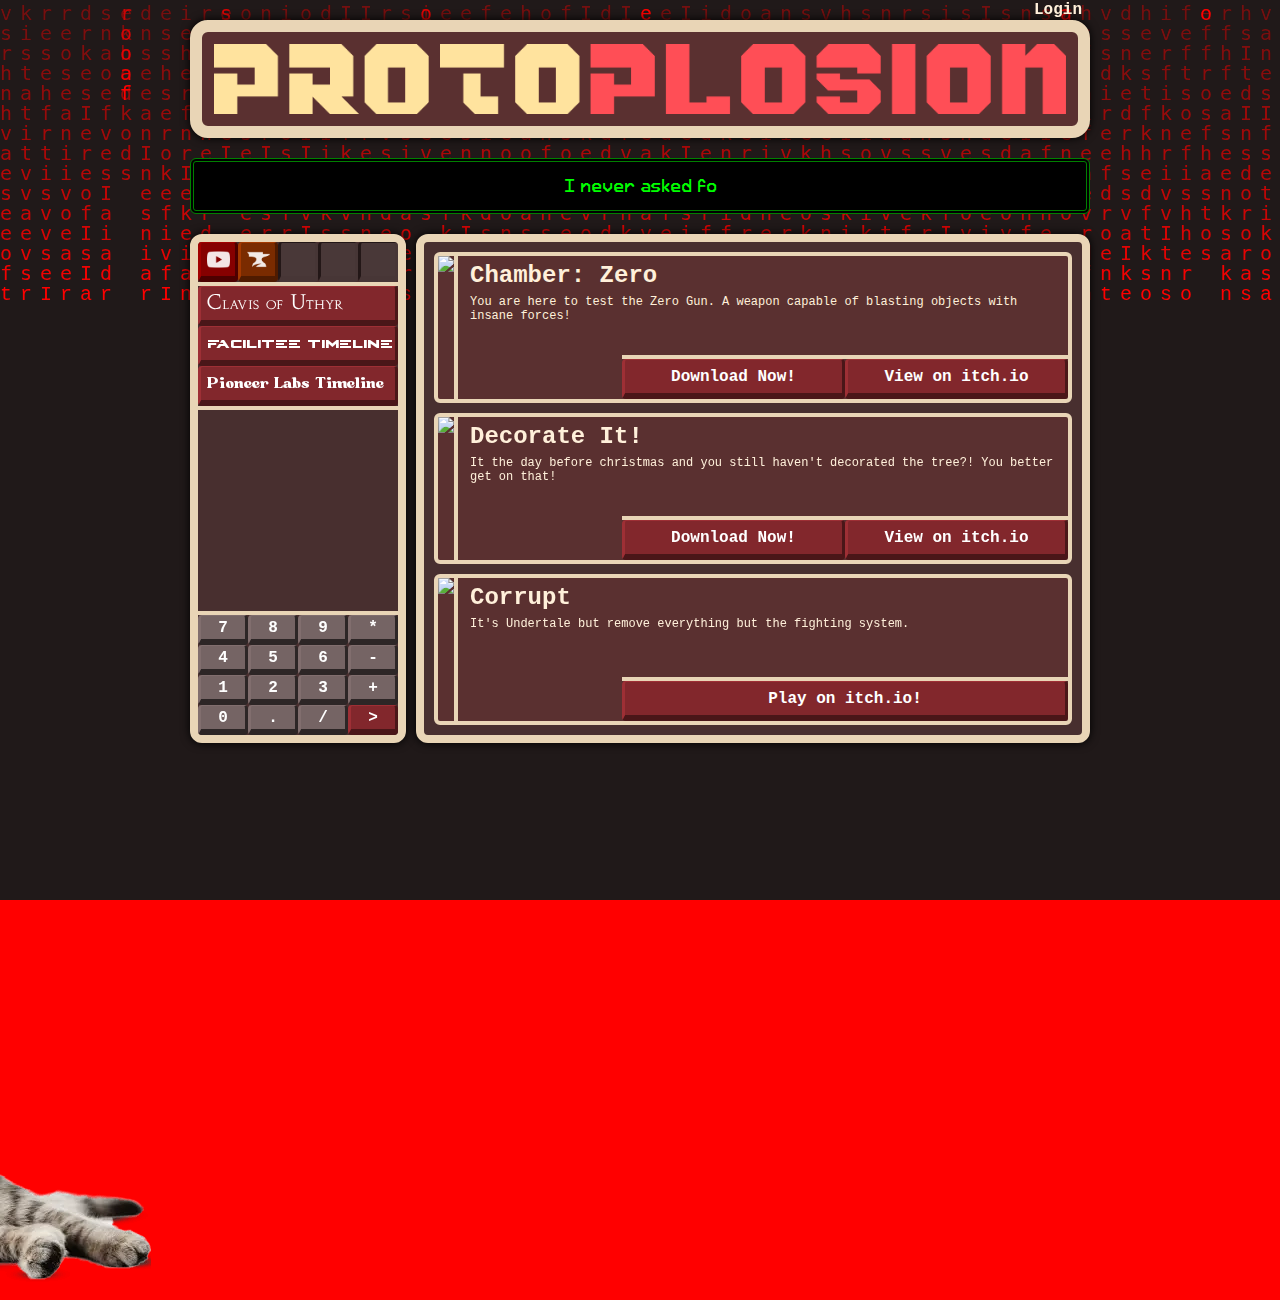
==== commit 1ac500b5: "changed media buttons" ====
--- a/index.html
+++ b/index.html
@@ -4,7 +4,7 @@
         <title>Protoplosion</title>
         <meta charset="UTF-8">
         <meta name="description" content="Protoplosion's Offical Website - (Insert splashtext here)">
-        <meta name="keywords" content="proto, prototype, protoplosion, games, game, youtube, offical, twitch, twitter, reddit, prototyperror, prototyp, error, mrmrmr, mrprototype, mrpr0totype, minecraft, roblox, portal, tf2, halflife">
+        <meta name="keywords" content="proto, protocki, prototype, protoplosion, prototyperror, prototyp, error, mrmrmr, mrprototype, mrpr0totype, slamayama, pixeldagger, moltendagger, games, game, videos, video, youtube, twitch, twitter, x, bluesky, reddit, itch, itchio, curseforge, mods, minecraft, bedrock, roblox, portal, tf2, team fortress, halflife, skyrim, chamber zero, chamber:zero, corrupt, decorate it, offical, website">
         <meta name="author" content="Protoplosion">
         <meta name="viewport" content="width=device-width, initial-scale=1.0">
         <meta name="secret" content="message">
@@ -26,10 +26,11 @@
             <table id="submain">
                 <tr>
                     <td id="nav">
-                        <button id="youtube" onclick="window.open('https://youtube.com/@protoplosion'); return false;">YouTube</button>
-                        <button id="twitch" onclick="linkUnavailable('twitch');">Twitch</button>
-                        <button id="twitter" onclick="linkUnavailable('twitter');">Twitter</button>
-                        <button id="reddit" onclick="linkUnavailable('reddit');">Reddit</button>
+                        <button class="media-btn" id="youtube" onclick="window.open('https://youtube.com/@protoplosion'); return false;"><img src="youtube.png"></button>
+                        <button class="media-btn" id="curseforge" onclick="window.open('https://www.curseforge.com/members/protoplosion'); return false;"><img src="curseforge.png"></button>
+                        <button class="media-btn" id="null"></button>
+                        <button class="media-btn" id="null"></button>
+                        <button class="media-btn" id="null" disabled></button>
                         <hr>
                         <button class="nav-btn" id="uthyr" onclick="location.href='uthyr/';">Clavis of Uthyr</button>
                         <button class="nav-btn" id="facility" onclick="location.href='facility/';">facilitee timeline</button>
--- a/style.css
+++ b/style.css
@@ -57,6 +57,37 @@
     100% { transform: rotate(360deg) }
 }
 
+.exploding {
+    animation: explode 8s 1 forwards;
+    -moz-animation: explode 8s 1 forwards;
+    -webkit-animation: explode 8s 1 forwards;
+}
+
+@keyframes explode {
+    0% { transform: scale(1, 1) }
+    100% { transform: scale(60, 60) }
+}
+
+.white {
+    background-color: #ffffff00;
+    margin: 0;
+    padding: 0;
+    position: fixed;
+    left: 0;
+    right: 0;
+    width: 100%;
+    height: 100%;
+    z-index: 99;
+    animation: fadeToWhite ease-out 4s;
+    animation-iteration-count: 1;
+    animation-fill-mode: forwards;
+}
+
+@keyframes fadeToWhite {
+    0% { background-color: #ffffff00 }
+    100% { background-color: #ffffffff }
+}
+
 ::-webkit-scrollbar {
     width: 10px;
 }
@@ -298,7 +329,7 @@
     border-bottom: 6px;
     border-radius: 4px;
     border-style: outset;
-    border-color: #82272c;
+    border-color: #9e2f35;
     padding: 0;
     width: 200px;
     height: 40px;
@@ -334,28 +365,49 @@
     color: var(--color0);
 }
 
+.media-btn {
+    padding: 5px;
+    width: 40px;
+}
+
+.media-btn img {
+    width: 100%;
+    height: 100%;
+    object-fit: contain;
+    opacity: 90%;
+    pointer-events: none;
+}
+
+.media-btn:hover img {
+    opacity: 80%;
+}
+
+#null {
+    background: #4b4141;
+    border-style: inset;
+    border-color: #473d3d;
+    pointer-events: none;
+    opacity: 50%;
+}
+
 #youtube {
     background: #860000;
     border-color: #a10000;
-    width: 100px;
+}
+
+#curseforge {
+    background: #7a2b00;
+    border-color: #a33800;
 }
 
 #twitch {
     background: #3c2763;
     border-color: #3c2763;
-    width: 100px;
-}
-
-#twitter {
+}
+
+#bluesky {
     background: #0f527c;
     border-color: #13699e;
-    width: 100px;
-}
-
-#reddit {
-    background: #7a2b00;
-    border-color: #a33800;
-    width: 100px;
 }
 
 #youtube:hover {
@@ -363,19 +415,19 @@
     border-color: #ff0000;
 }
 
+#curseforge:hover {
+    background: #ff5700;
+    border-color: #ff5700;
+}
+
 #twitch:hover {
     background: #6441a5;
     border-color: #6441a5;
 }
 
-#twitter:hover {
+#bluesky:hover {
     background: #1da1f2;
     border-color: #1da1f2;
-}
-
-#reddit:hover {
-    background: #ff5700;
-    border-color: #ff5700;
 }
 
 .nav-btn {
@@ -411,8 +463,9 @@
 
 .keypad {
     background: #756464;
-    border-color: #756464;
+    border-color: #816e6e;
     width: 50px;
+    height: 30px;
 }
 
 .keypad:hover {
@@ -420,4 +473,7 @@
     border-color: #d3bbbb;
 }
 
-.enter { width: 50px }+.enter {
+    width: 50px;
+    height: 30px;
+}